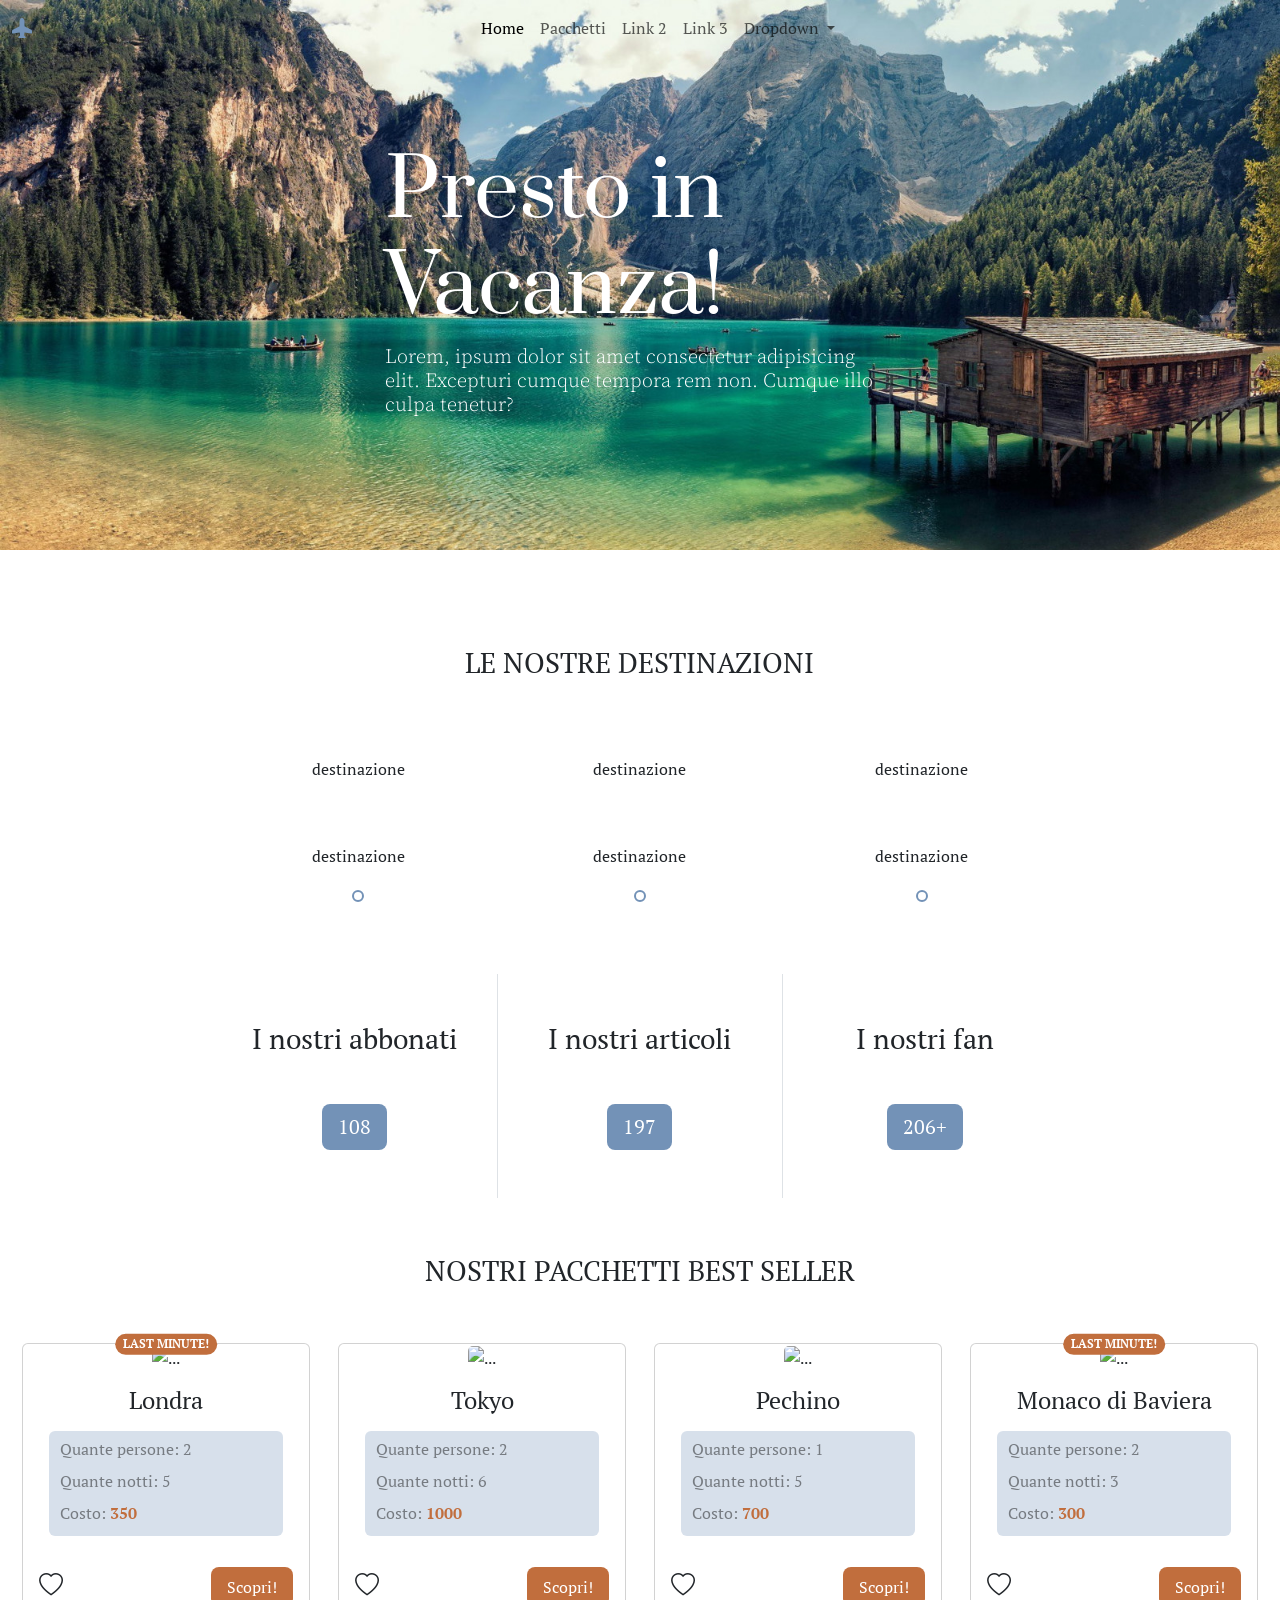
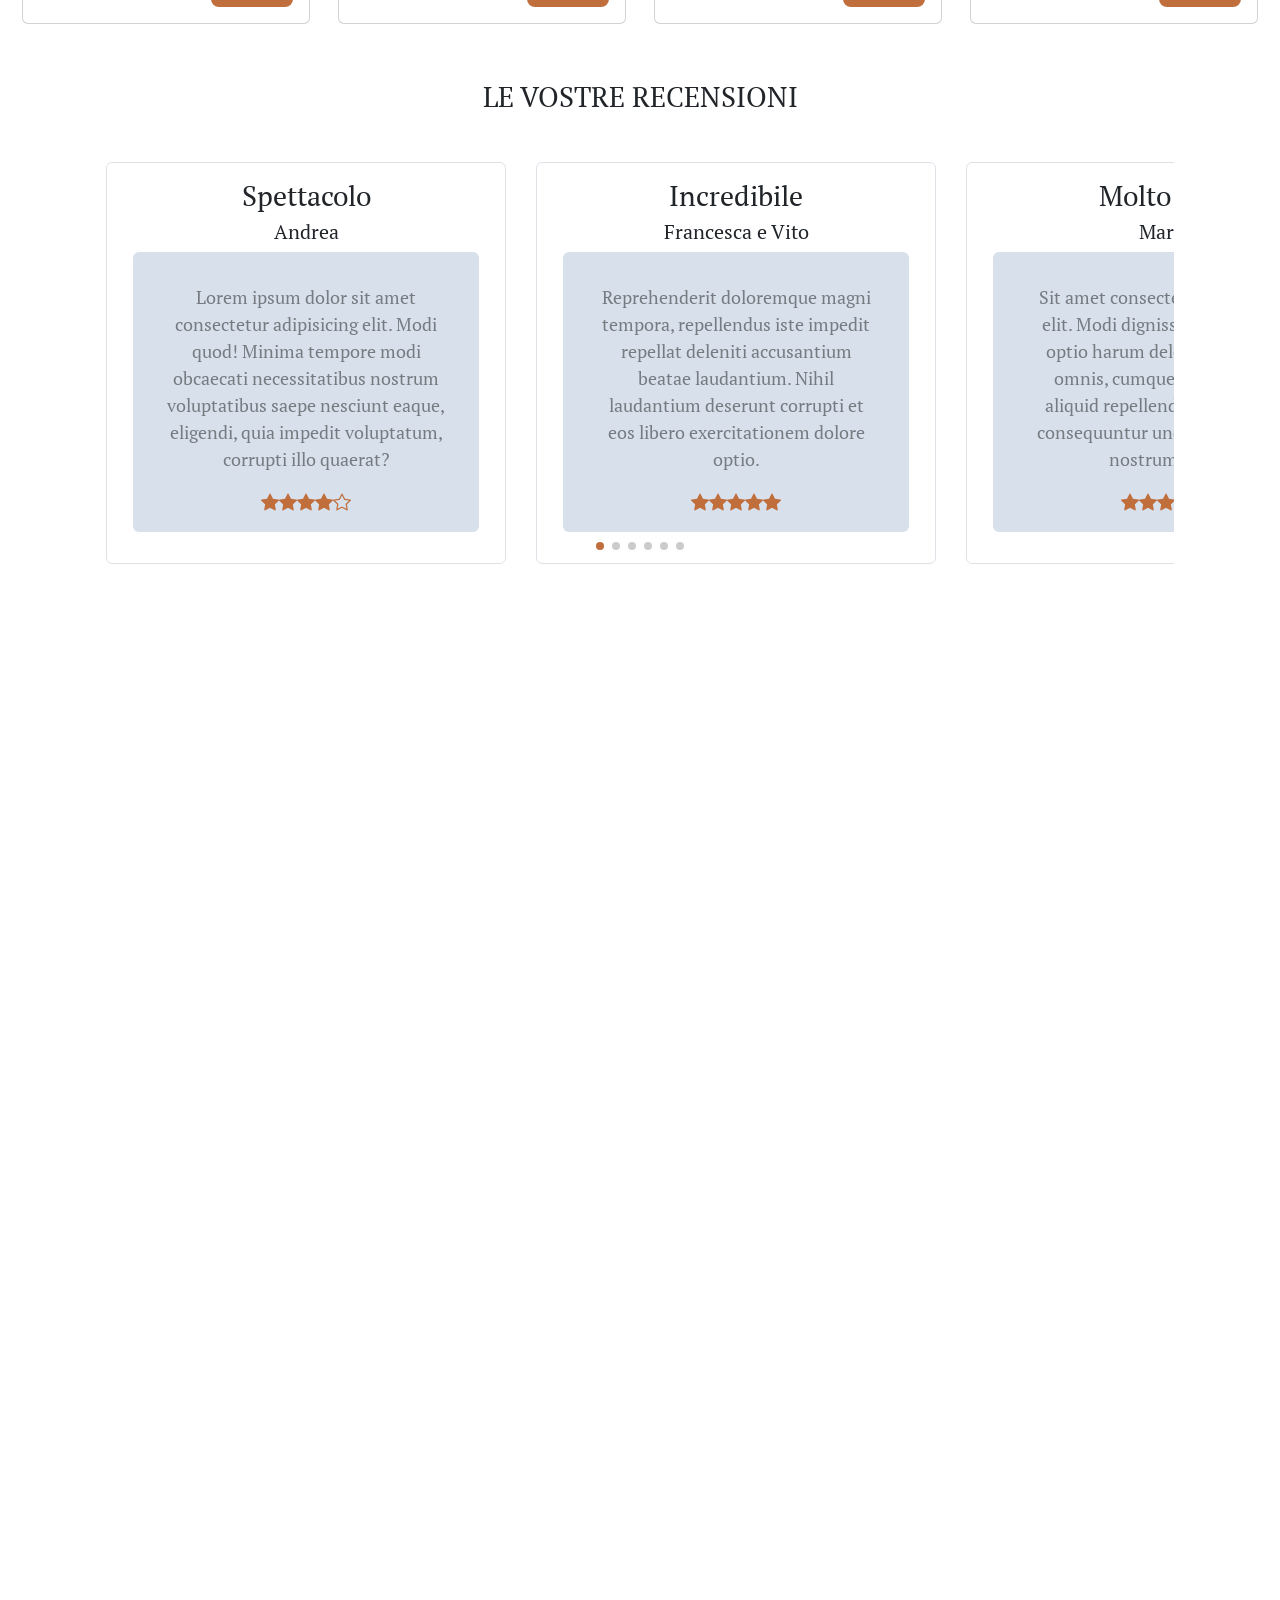
==== index-presto.html @ 07256a57 "progetto Presto praticamente completato, manca footer, e giusto dettagli delle ombre sui selettori d" ====
<!doctype html>
<html lang="en">
<head>
    <meta charset="utf-8">
    <meta name="viewport" content="width=device-width, initial-scale=1">
    <title>Project presto</title>
    <!-- bootstrap css -->
    <link href="https://cdn.jsdelivr.net/npm/bootstrap@5.3.3/dist/css/bootstrap.min.css" rel="stylesheet" integrity="sha384-QWTKZyjpPEjISv5WaRU9OFeRpok6YctnYmDr5pNlyT2bRjXh0JMhjY6hW+ALEwIH" crossorigin="anonymous">
    <!-- swiper carousel css -->
    <link
    rel="stylesheet"
    href="https://cdn.jsdelivr.net/npm/swiper@11/swiper-bundle.min.css"/>
    <!-- bootstrap icons cdn -->
    <link rel="stylesheet" href="https://cdn.jsdelivr.net/npm/bootstrap-icons@1.11.3/font/bootstrap-icons.min.css">
    <!-- >Google fonts cdn -->
    <link rel="preconnect" href="https://fonts.googleapis.com">
    <link rel="preconnect" href="https://fonts.gstatic.com" crossorigin>
    <link href="https://fonts.googleapis.com/css2?family=Prata&display=swap" rel="stylesheet">
    <link href="https://fonts.googleapis.com/css2?family=Source+Serif+4:ital,opsz,wght@0,8..60,200..900;1,8..60,200..900&display=swap" rel="stylesheet">
    <link href="https://fonts.googleapis.com/css2?family=PT+Serif:ital,wght@0,400;0,700;1,400;1,700&display=swap" rel="stylesheet">
    <!-- aos css -->
    <link href="https://unpkg.com/aos@2.3.1/dist/aos.css" rel="stylesheet">
    <!-- my css -->
    <link rel="stylesheet" href="./style-presto.css">
    
</head>
<body>
    
    <!-- navbar -->
    <div class="m-0 p-0">
        <nav id="navbar_toggled_my" class="navbar nav_transition fixed-top navbar-expand-lg">
            <div class="container-fluid">
                <a class="navbar-brand" href="#"><i id="navbar_icon" class="navbar_icon_transition bi bi-airplane-fill text_color2 "></i></a>
                <button id="navbar_toggler_id" class="navbar-toggler mioNavbarToggler" type="button" data-bs-toggle="collapse" data-bs-target="#navbarSupportedContent" aria-controls="navbarSupportedContent" aria-expanded="false" aria-label="Toggle navigation">
                    <i class="bi bi-list text-black"></i>
                </button>
                <div class="collapse navbar-collapse " id="navbarSupportedContent">
                    <ul class="navbar-nav mx-auto mb-2 mb-lg-0  fw-medium">
                        <li class="nav-item">
                            <a class="nav-link active" aria-current="page" href="#">Home</a>
                        </li>
                        <li class="nav-item">
                            <a class="nav-link" href="./pacchetti-presto.html">Pacchetti</a>
                        </li>
                        <li class="nav-item">
                            <a class="nav-link" href="#">Link 2</a>
                        </li>
                        <li class="nav-item">
                            <a class="nav-link" href="#">Link 3</a>
                        </li>
                        <li class="nav-item dropdown">
                            <a class="nav-link dropdown-toggle" href="#" role="button" data-bs-toggle="dropdown" aria-expanded="false">
                                Dropdown
                            </a>
                            <ul class="dropdown-menu">
                                <li><a class="dropdown-item" href="#">Action</a></li>
                                <li><a class="dropdown-item" href="#">Another action</a></li>
                                <li><hr class="dropdown-divider"></li>
                                <li><a class="dropdown-item" href="#">Something else here</a></li>
                            </ul>
                        </li>
                    </ul>
                </div>
            </div>
        </nav>
    </div>
    <!-- fine navbar -->
    
    
    <!-- HEADER -->
    <header class="container-fluid pt-5 pb-5">
        <div class="row mt-5 pb-5 justify-content-center">
            <div class="col-md-5 col-12 mb-5 mb-md-0 mt-5 text-start">
                <h1 class="text-white display-1 title_font" >Presto in Vacanza!</h1>
                <h5 class="text-white subtitle_font">Lorem, ipsum dolor sit amet consectetur adipisicing elit. Excepturi cumque tempora rem non. Cumque illo culpa tenetur?</h5>
            </div>
        </div>
    </header>
    <!-- HEADER -->
    
    
    <!-- SEZIONE DESTINAZIONI -->
    <section class="mb-5 overflow-hidden" >
        <div class="row justify-content-center text-center ">
            <div class="col-md-8 col-12">
                <div class="row justify-content-center">
                    <div class="col-12">
                        <h3 class="mt-5 pt-5 mb-4 pb-5  fw-medium" >LE NOSTRE DESTINAZIONI</h3>
                    </div>
                    <div class="row">
                        <div class="col-12 col-md-6 col-lg-4 my-3 my-md-2">
                            <p class="h6">destinazione</p>
                            <img data-aos="fade-right" data-aos-delay="100" class="m-md-3 m-2 p-1 immagini_destinazioni" src="https://picsum.photos/200" alt="">
                        </div>
                        <div class="col-12 col-md-6 col-lg-4 my-3 my-md-2">
                            <p class="h6">destinazione</p>
                            <img data-aos="fade-down"data-aos-delay="200" class="m-md-3 m-2 p-1 immagini_destinazioni" src="https://picsum.photos/201" alt="">
                        </div>
                        <div class="col-12 col-md-6 col-lg-4 my-3 my-md-2">
                            <p class="h6">destinazione</p>
                            <img data-aos="fade-left"data-aos-delay="300" class="m-md-3 m-2 p-1 immagini_destinazioni" src="https://picsum.photos/202" alt="">
                        </div>
                        <div class="col-12 col-md-6 col-lg-4 my-3 my-md-2">
                            <p class="h6">destinazione</p>
                            <img data-aos="fade-up-right"data-aos-delay="600" class="m-md-3 m-2 p-1 immagini_destinazioni" src="https://picsum.photos/203" alt="">
                        </div>
                        <div class="col-12 col-md-6 col-lg-4 my-3 my-md-2">
                            <p class="h6">destinazione</p>
                            <img data-aos="fade-up"data-aos-delay="500" class="m-md-3 m-2 p-1 immagini_destinazioni" src="https://picsum.photos/204" alt="">
                        </div>
                        <div class="col-12 col-md-6 col-lg-4 my-3 my-md-2">
                            <p class="h6">destinazione</p>
                            <img data-aos="fade-up-left"data-aos-delay="400" class="m-md-3 m-2 p-1 immagini_destinazioni" src="https://picsum.photos/205" alt="">
                        </div>
                    </div>
                </div>
            </div>
        </div>
    </section>
    <!-- SEZIONE DESTINAZIONI -->
    
    
    <!-- SEZIONE NUMERI -->
    
    <section class="container my-5">
        <div class="row my-5 justify-content-center text-center">
            <div class="d-inline-flex flex-column justify-content-between col-md-3 col-12 mio_pseudo_border border-end">
                <h3 class="my-5  fw-medium"> I nostri abbonati </h3>
                <button type="button" class="btn mx-auto btn-numbers btn-lg mb-5"><span id="btn_abbonati" >abbonati</span></button>
            </div>
            <div class="d-inline-flex flex-column justify-content-between col-md-3 col-12 mio_pseudo_border border-end ">
                <h3 class="my-5  fw-medium"> I nostri articoli </h3>
                <button type="button" class="btn mx-auto btn-numbers btn-lg mb-5"><span id="btn_articoli">      </span></button>
            </div>
            <div class="d-inline-flex flex-column justify-content-between col-md-3 col-12">
                <h3 class="my-5  fw-medium"> I nostri fan </h3>
                <button type="button" class="btn mx-auto btn-numbers btn-lg mb-5"><span id="btn_fan">      </span>+</button>
            </div>
        </div>
    </section>
    <!-- SEZIONE NUMERI -->
    
    
    
    
    
    <!-- SEZIONE PACCHETTI -->
    <section class="container-fluid" >
        <div id="cardsWrapper" class="row text-center justify-content-center p-3 p-lg-2 ">
            <h3 class=" fw-medium"> NOSTRI PACCHETTI BEST SELLER</h3>
            <!-- card alpha -->
            <!-- <div class="col-3 d-flex justify-content-center">
                <div class="card my-5 position-relative " style="width: 18rem;">
                    <span class="position-absolute z-1 top-0 start-100 translate-middle badge rounded-pill bg-danger">
                        LAST MINUTE!
                    </span>
                    <div class="overflow-hidden">
                        <img src="https://picsum.photos/200" class="my_card_img card-img-top" alt="...">
                    </div>
                    <div class="card-body d-flex flex-column">
                        <div>
                            <h5 class="card-title h4 mb-3">Card title </h5>
                            <p class="card-text mb-2 text-start">Quante persone: </p>
                            <p class="card-text mb-2 text-start">Quante notti: </p>
                            <p class="card-text mb-2 text-start">Costo: </p>
                        </div>
                        <div class="mt-3 d-flex justify-content-between">
                            <i class="my_heart bi bi-heart fs-4"></i>
                            <a href="#" class="btn btn-primary">Scopri!</a>
                        </div>
                    </div>
                </div>
            </div> -->
            <!-- card alpha -->
        </div>
    </section>
    
    
    <!-- sezione carosello recensioni  -->
    <section class="container">
        <div class="row px-4">
            <div class="col-12" >
                <h3 class=" fw-medium text-center mb-5"> LE VOSTRE RECENSIONI </h3>
            </div>
            <div class="col-12">

                
                <!-- Swiper -->
                <div class="swiper mySwiper">
                    <div id="swiperWrapper" class="swiper-wrapper">
                        <!-- <div class="swiper-slide rounded-2 border d-flex flex-column align-items-center justify-content-center p-3">
                            <h3>Spettacolo</h3>
                            <h5>Andrea</h5>
                            <div class="pt-3 card_info p-3">
                                <p class="p-3" >
                                    Lorem ipsum dolor sit amet consectetur adipisicing elit. Modi voluptate cupiditate laboriosam quod! Minima tempore modi obcaecati necessitatibus nostrum voluptatibus saepe nesciunt eaque, eligendi, quia impedit voluptatum, corrupti illo quaerat?
                                </p>
                                <div>
                                    <i class="bi bi-star-fill text_colorAcc"></i>
                                    <i class="bi bi-star-fill text_colorAcc"></i>
                                    <i class="bi bi-star-fill text_colorAcc"></i>
                                    <i class="bi bi-star-fill text_colorAcc"></i>
                                    <i class="bi bi-star text_colorAcc"></i>
                                </div>
                            </div>
                        </div> -->

                    </div>
                    <div class="swiper-pagination"></div>
                </div>
            
            
            </div>
        </div>
    </section>
<!-- fine sezione carosello recensioni  -->



<div class="breakkk">
</div>





<!-- aos js -->
<script src="https://unpkg.com/aos@2.3.1/dist/aos.js"></script>
<script>
    AOS.init();
</script>
<!-- bootstrap js -->
<script src="https://cdn.jsdelivr.net/npm/bootstrap@5.3.3/dist/js/bootstrap.bundle.min.js" integrity="sha384-YvpcrYf0tY3lHB60NNkmXc5s9fDVZLESaAA55NDzOxhy9GkcIdslK1eN7N6jIeHz" crossorigin="anonymous"></script>
<!-- swiper carousel js  -->
<script src="https://cdn.jsdelivr.net/npm/swiper@11/swiper-bundle.min.js"></script>
<!-- my js -->
<script src="./main-presto.js"></script>
</body>
</html>
---- style-presto.css ----
:root {

    --color2: #7392B7;
    --color2Transparent: #7392b748;
    --colorAcc: rgb(193, 110, 61);
}

.text_color2{
    color: var(--color2);
}

.text_colorAcc{
    color: var(--colorAcc);
}

.bg_color2{
    background-color: var(--color2);
}

.bg_color2_transparent{
    background-color: var(--color2Transparent);
}

.bg_colorAcc{
    background-color: var(--colorAcc);
}

body {
    font-family: "PT Serif", serif;
    font-weight: 400;
    font-style: normal;
  }

.title_font { 
    font-family: "Prata", serif;
    font-weight: 400;
    font-style: normal;
  }

.subtitle_font {
    font-family: "Source Serif 4", serif;
    font-weight: 300;
    font-style: normal;
}

.mioNavbarToggler{
    border: none ;
}
.mioNavbarToggler:focus{
    box-shadow: none;
}
.mioBurgerMenu{
    width: 20px;
    opacity: 1;
    color: black;
}

.navbar_scrolled{
    backdrop-filter: blur(6px);
    background-color: #7392b755 ;
    margin-left: 40px;
    margin-right: 40px;
    margin-top: 70px;
    border-radius: 10px;
}

.navbar_scrolled_more{
    backdrop-filter: blur(6px);
    background-color: #7392b755 ;
}

.nav_transition{
    transition: 0.5s;
}

.scrolled_navbar_icon{
    color: var(--color2) !important;
}
.navbar_icon_transition{
    transition: 0.5s;
}


.navbar_mobile_toggled{
    backdrop-filter: blur(6px);
    background-color:var(--color2Transparent);
}

header{
    min-height: 550px;
    background-image: url("./media/travel_wallpaper.jpg!d");
    background-size: cover;
}

.immagini_destinazioni{
    width: 193px;
    border-radius: 50%;
    border-color: var(--color2);
    border-style: solid;
    border-width: 2px;
}

.mio_pseudo_border{
    position: relative;
}

.mio_pseudo_border::after{
    position: absolute;    
    bottom:0%;
    left:15%;
    width: 70%;
    height: 1px;
    content: "";
    background-color: #dee2e6 !important;
}

.btn-numbers{
    background-color: var(--color2);
    color: white;
    border: none;
}

.btn-numbers:hover{
    background-color: var(--color2);
    color: white;
    cursor:initial;
    border: none;
}

.card_info{
    background-color: var(--color2Transparent);
    margin-left:10px ;
    margin-right:10px ;
    margin-bottom:15px ;
    border-radius: 6px;
    padding-left: 11px;
    padding-top: 6px;
    padding-bottom: 3px;
    color: rgba(0, 0, 0, 0.45);
    z-index: 2;    

}

.costo {
    font-weight: bold;
    color: var(--colorAcc);
}

.btn-accent{
    text-decoration: none;
    border-radius: 8px;
    background-color: var(--colorAcc);
    color: white;
    border: none;
    transition: 0.3s;
}
.btn-accent:hover{
    background-color: rgb(161, 92, 51);
    color: white;
}

.my_card_img{
    transition: 0.5s;
    z-index: -1;
}

div:hover > div > .my_card_img{
    transform: scale(1.2);
}

.my_heart:hover{
    color: var(--colorAcc);
}

/* css carosello swiper  */

.swiper {
    width: 100%;
    height: 100%;
    min-height: 400px;
  }

  .swiper-slide {
    text-align: center;
    font-size: 18px;
    background: #fff;
    width: 400px;
  }

  .swiper-slide img {
    display: block;
    width: 100%;
    height: 100%;
    object-fit: cover;
  }
.swiper-pagination-bullet-active {
    background-color: var(--colorAcc);
}


/* PAGINA TUTTI I PACCHETTI  */


.tuttiPacchettiHeader{
min-height: 425px;
background-image: url("https://images7.alphacoders.com/133/1333661.png");
background-size: cover;
}

.filtriTransition{
    transition: 0.3s;
}

.form-check-input:checked{
    background-color: var(--colorAcc);
    border-color: var(--colorAcc);
}


.box_filtri{
    background-color: var(--color2Transparent);
    border-radius: 6px;
    padding-left: 11px;
    padding-top: 6px;
    padding-bottom: 10px;
    color: rgba(0, 0, 0, 0.45);
}

.sticky_filters{
    position: sticky;
    top: 81px;
}

.my_rangebar{
    padding-left: 15px;
    padding-right: 20px;

}

/* test webkit?!?!?!?  */

.my_rangebar::-webkit-slider-thumb {
    background: var(--colorAcc);
  }
  
.my_rangebar::-moz-range-thumb {
    background: var(--colorAcc);
  }
.my_rangebar::-ms-thumb {
    background: var(--colorAcc);
  }

/* test webkit?!?!?!?  */


.breakkk{
    margin-bottom: 2000px;
}


@media (min-width:992px) {
    .navbar_scrolled{
        backdrop-filter: blur(6px);
        background-color: #7392b755 ;
        margin-left: 40px;
        margin-right: 40px;
        margin-top: 70px;
        border-radius: 10px;
    }
}


@media (max-width:435px) {
    .tuttiPacchettiHeader{
        background-position:center top;

        }
}

@media (max-width:435px) {
    header{
    background-position:center top;
    }
    h1{
        margin-bottom: 30px;
    }
}

@media (min-width:1600px) {
    header{
        background-position: 50% 20%;  /*primo valore asse x, secondo valore asse y*/
    }
}
@media (min-width:1715px) {
    header{
        background-position: 50% 50%; 
    }
}

@media (min-width: 768px) {
    .mio_pseudo_border::after{
        position: absolute;    
        bottom:0%;
        left:15%;
        width: 70%;
        height: 0px;
        content: "";
        background-color: #dee2e6 !important;
    }
} 

@media (max-width:435px) {
    .swiper-slide {
        text-align: center;
        font-size: 18px;
        background: #fff;
        width: 290px;
      }

}
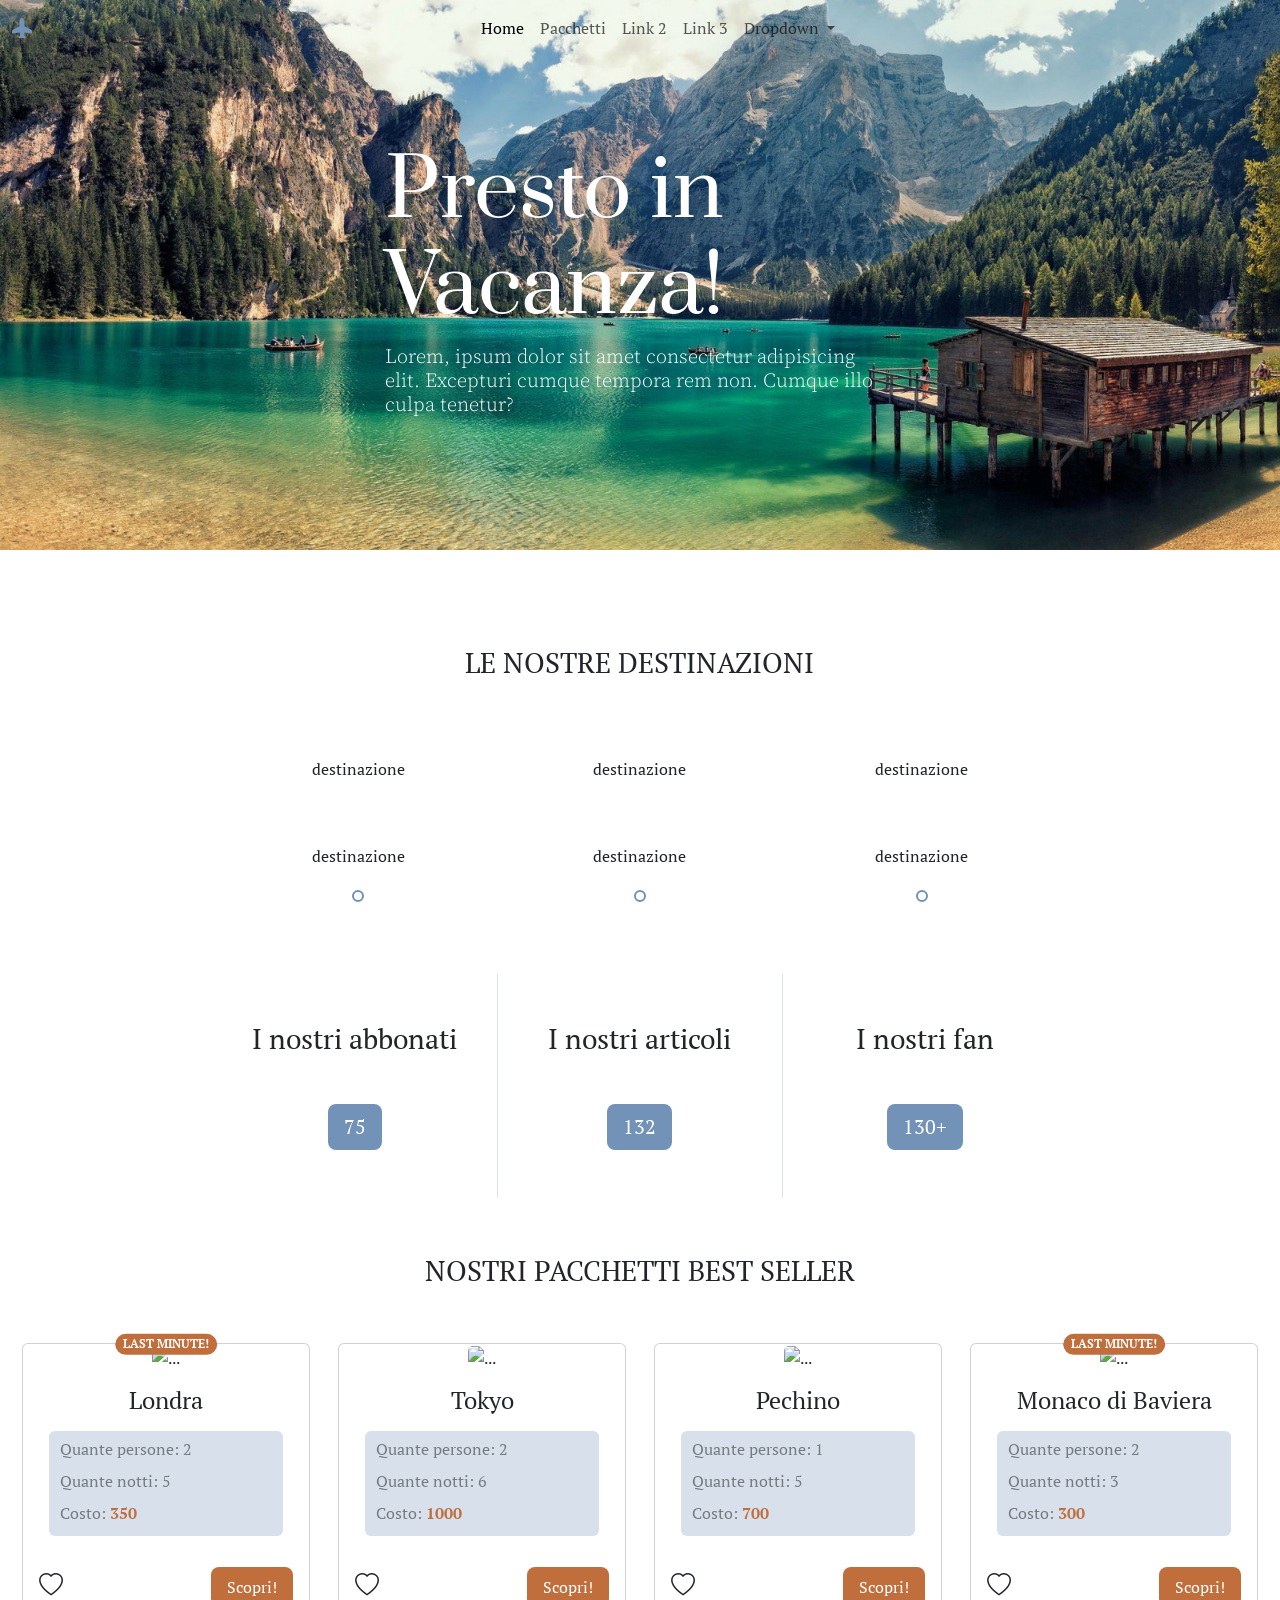
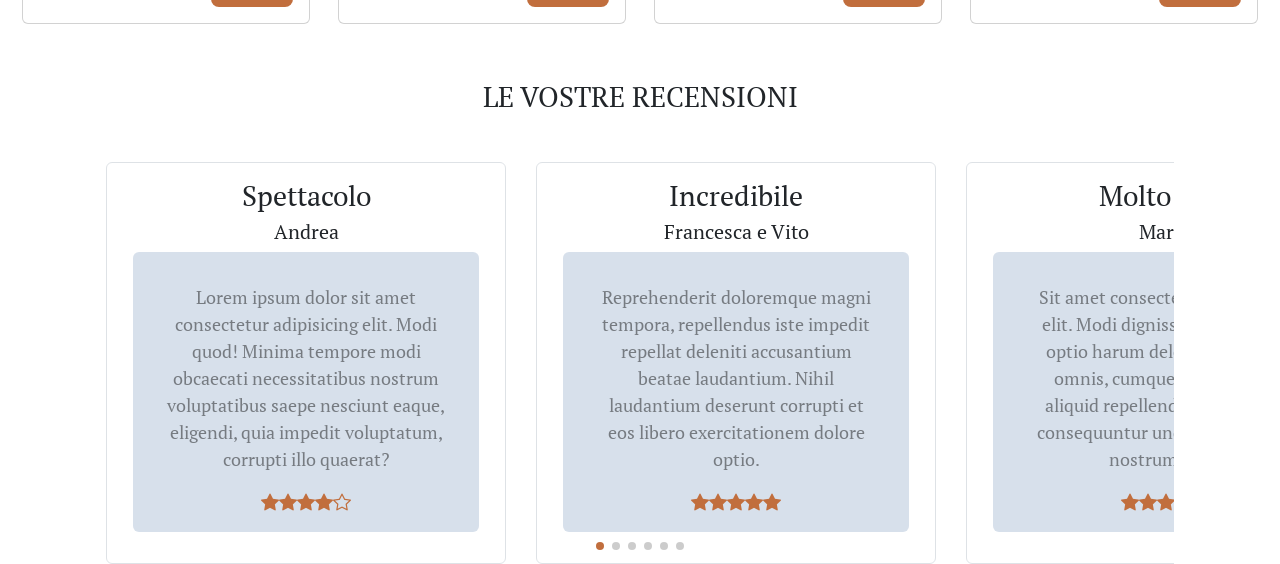
==== commit 3cb4860b: "tolto break di 2000px" ====
--- a/index-presto.html
+++ b/index-presto.html
@@ -217,8 +217,6 @@
 
 
 
-<div class="breakkk">
-</div>
 
 
 
